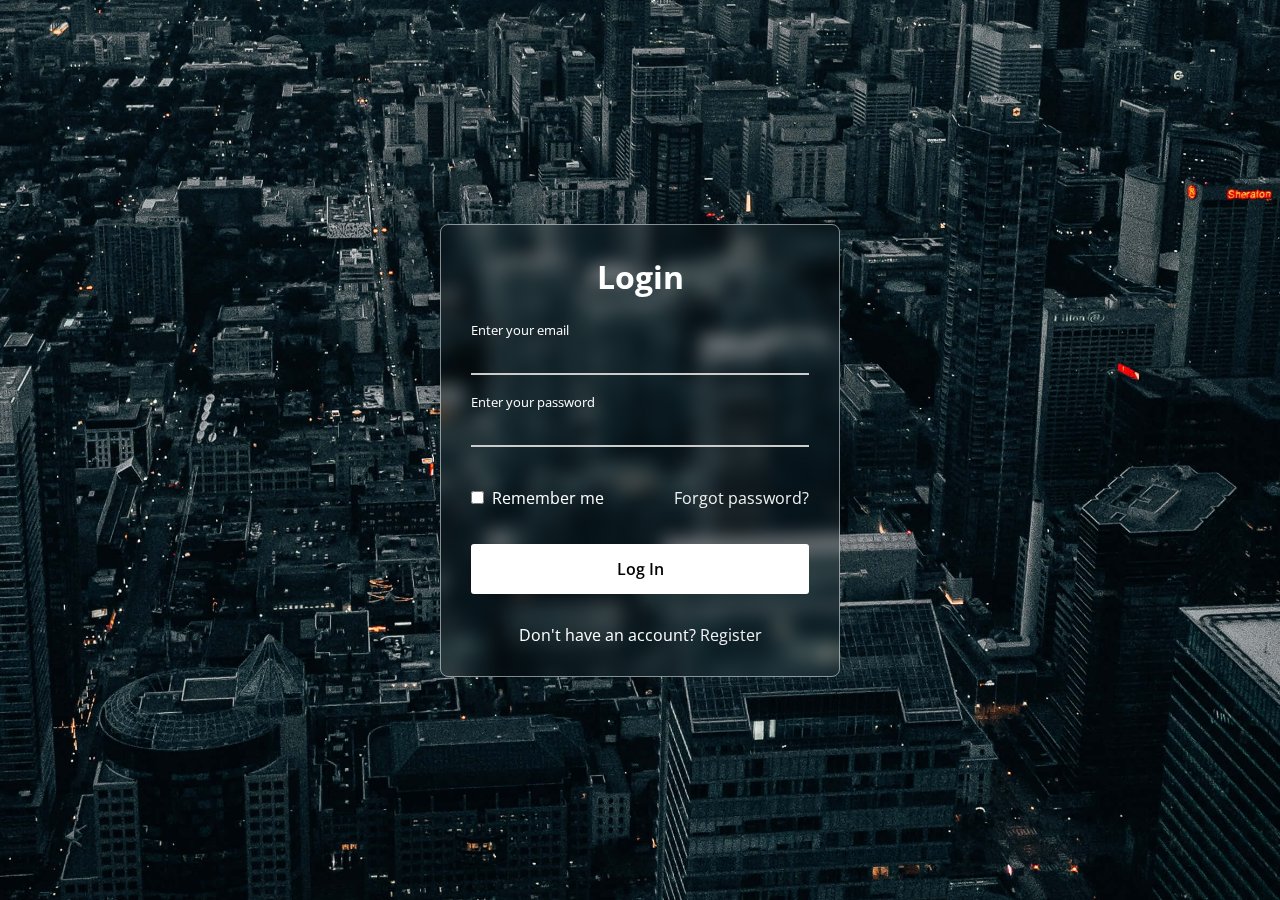
==== index.html @ 2b5d9b62 "Initial commit" ====
<!DOCTYPE html>
<html>
<head>
    <meta charset="UTF-8">
    <meta name="viewport" content="width=device-width, initial-scale=1.0">
    <title>Login</title>
    <link rel="stylesheet" href="resources/css/index.css">
</head>
<body>
<div class="wrapper">
    <form action="#">
        <h2>Login</h2>
        <div class="input-field">
            <input type="email" id="email" name="email" pattern="[a-z0-9._%+\-]+@[a-z0-9.\-]+\.[a-z]{2,}$">
            <label>Enter your email</label>
        </div>
        <div class="input-field">
            <input type="password" id="pwd" name="pwd" pattern="(?=.*\d)(?=.*[a-z])(?=.*[A-Z]).{8,}">
            <label>Enter your password</label>
        </div>
        <div class="forget">
            <label for="remember">
                <input type="checkbox" id="remember">
                <p>Remember me</p>
            </label>
            <a href="#">Forgot password?</a>
        </div>
        <button type="submit">Log In</button>
        <div class="register">
            <p>Don't have an account? <a href="#">Register</a></p>
        </div>
    </form>
</div>
</body>
</html>
---- resources/css/index.css ----
@import url("https://fonts.googleapis.com/css2?family=Open+Sans:wght@200;300;400;500;600;700&display=swap");

* {
    margin: 0;
    padding: 0;
    box-sizing: border-box;
    font-family: "Open Sans", sans-serif;
}

body {
    display: flex;
    align-items: center;
    justify-content: center;
    min-height: 100vh;
    width: 100%;
    padding: 0 10px;
}

body::before {
    content: "";
    position: absolute;
    width: 100%;
    height: 100%;
    background: url(hero-bg.jpg);
    background-position: center;
    background-size: cover;
}

.wrapper {
    width: 400px;
    border-radius: 8px;
    padding: 30px;
    text-align: center;
    border: 1px solid rgba(255, 255, 255, 0.5);
    backdrop-filter: blur(9px);
    -webkit-backdrop-filter: blur(9px);
}

form {
    display: flex;
    flex-direction: column;
}

h2 {
    font-size: 2rem;
    margin-bottom: 20px;
    color: #fff;
}

.input-field {
    position: relative;
    border-bottom: 2px solid #ccc;
    margin: 15px 0;
}

.input-field label {
    position: absolute;
    top: 50%;
    left: 0;
    transform: translateY(-50%);
    color: #fff;
    font-size: 16px;
    pointer-events: none;
    transition: 0.15s ease;
}

.input-field input {
    width: 100%;
    height: 40px;
    background: transparent;
    border: none;
    outline: none;
    font-size: 16px;
    color: #fff;
}

.input-field input:focus~label,
.input-field input:valid~label {
    font-size: 0.8rem;
    top: 10px;
    transform: translateY(-120%);
}

.forget {
    display: flex;
    align-items: center;
    justify-content: space-between;
    margin: 25px 0 35px 0;
    color: #fff;
}

#remember {
    accent-color: #fff;
}

.forget label {
    display: flex;
    align-items: center;
}

.forget label p {
    margin-left: 8px;
}

.wrapper a {
    color: #efefef;
    text-decoration: none;
}

.wrapper a:hover {
    text-decoration: underline;
}

button {
    background: #fff;
    color: #000;
    font-weight: 600;
    border: none;
    padding: 12px 20px;
    cursor: pointer;
    border-radius: 3px;
    font-size: 16px;
    border: 2px solid transparent;
    transition: 0.3s ease;
}

button:hover {
    color: #fff;
    border-color: #fff;
    background: rgba(255, 255, 255, 0.15);
}

.register {
    text-align: center;
    margin-top: 30px;
    color: #fff;
}
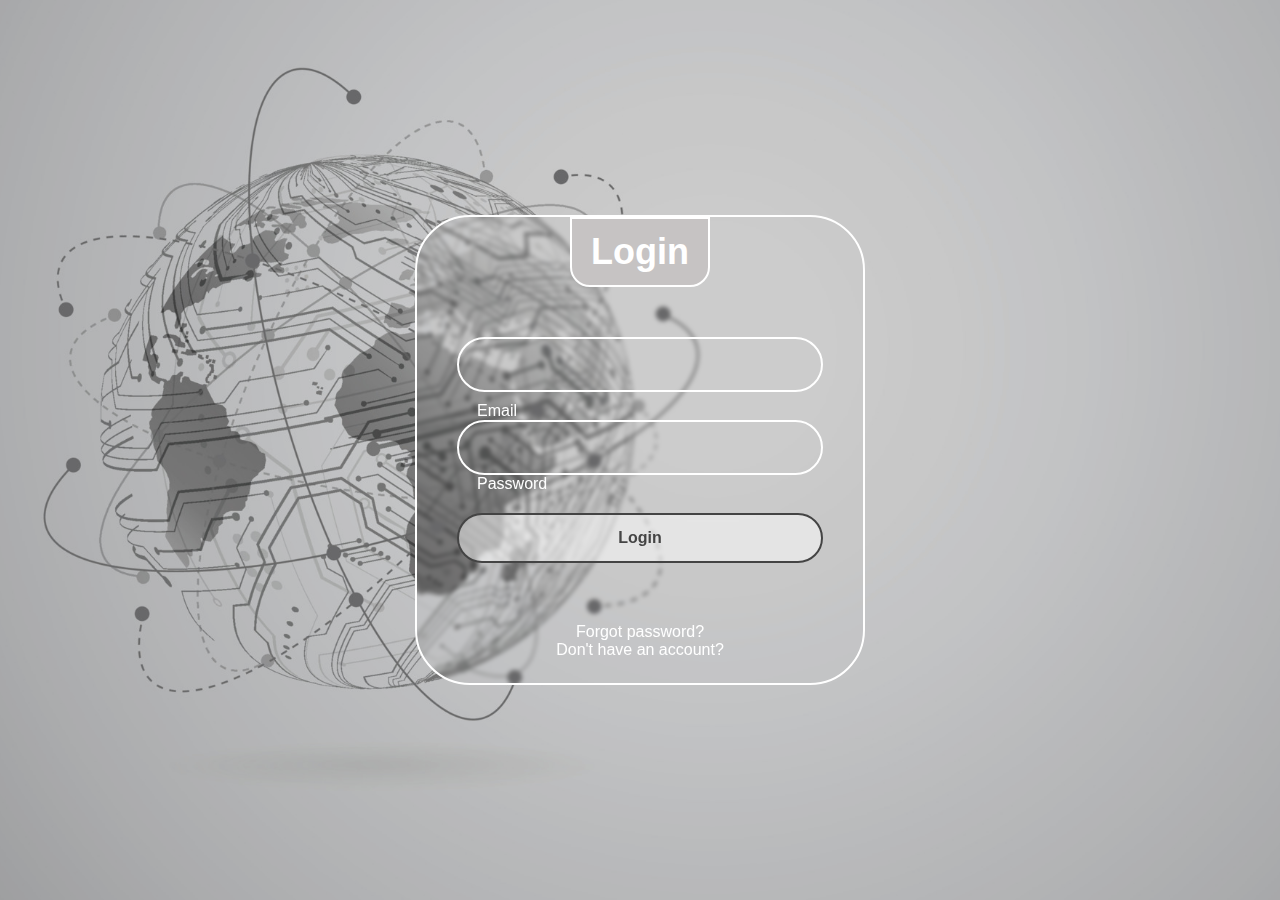
==== commit ce584054: "new Login Form" ====
--- a/index.html
+++ b/index.html
@@ -1,35 +1,39 @@
 <!DOCTYPE html>
-<html>
+<html lang="de">
 <head>
-    <meta charset="UTF-8">
+    <meta charset="utf-8">
     <meta name="viewport" content="width=device-width, initial-scale=1.0">
-    <title>Login</title>
+    <title>ToDo Web-App</title>
     <link rel="stylesheet" href="resources/css/index.css">
 </head>
 <body>
 <div class="wrapper">
-    <form action="#">
-        <h2>Login</h2>
-        <div class="input-field">
-            <input type="email" id="email" name="email" pattern="[a-z0-9._%+\-]+@[a-z0-9.\-]+\.[a-z]{2,}$">
-            <label>Enter your email</label>
+    <div class="login-box">
+        <h3>Login</h3>
+
+        <div class="input_box">
+            <input type="email" id="email" class="input-field" required>
+            <label for="email" class="label">Email</label>
         </div>
-        <div class="input-field">
-            <input type="password" id="pwd" name="pwd" pattern="(?=.*\d)(?=.*[a-z])(?=.*[A-Z]).{8,}">
-            <label>Enter your password</label>
+
+        <div class="input_box">
+            <input type="password" id="pwd" class="input-field" required>
+            <label for="pwd" class="label">Password</label>
         </div>
-        <div class="forget">
-            <label for="remember">
-                <input type="checkbox" id="remember">
-                <p>Remember me</p>
-            </label>
+
+        <div class="input-box">
+            <input type="submit" class="input-submit" value="Login">
+        </div>
+
+        <div class="forgot">
             <a href="#">Forgot password?</a>
         </div>
-        <button type="submit">Log In</button>
+
         <div class="register">
-            <p>Don't have an account? <a href="#">Register</a></p>
+            <a href="#">Don't have an account?</a>
         </div>
-    </form>
+
+    </div>
 </div>
 </body>
 </html>--- a/resources/css/index.css
+++ b/resources/css/index.css
@@ -1,137 +1,143 @@
-@import url("https://fonts.googleapis.com/css2?family=Open+Sans:wght@200;300;400;500;600;700&display=swap");
-
-* {
+*{
     margin: 0;
     padding: 0;
     box-sizing: border-box;
-    font-family: "Open Sans", sans-serif;
+    font-family: 'Poppins', sans-serif;
 }
 
-body {
+:root{
+    --primary-color: #c6c3c3;
+    --second-color: #ffffff;
+    --black-color:#000000
+}
+
+body{
+    background-image: url(../pictures/globe_network_background.jpg);
+    background-position: center;
+    background-size: cover;
+    background-repeat: no-repeat;
+    background-attachment: fixed;
+}
+
+a{
+    text-decoration: none;
+    color: var(--second-color);
+}
+
+a:hover{
+    text-decoration: underline;
+}
+
+.wrapper{
+    width: 100%;
+    display: flex;
+    justify-content: center;
+    align-items: center;
+    min-height: 100vh;
+    background-color: rgba(0, 0, 0, 0.2);
+}
+
+.login-box{
+    position: relative;
+    width: 450px;
+    backdrop-filter: blur(2px);
+    border: 2px solid var(--second-color);
+    border-radius: 55px;
+    padding: 7.5em 2.5em 4em 2.5em;
+    color: var(--second-color);
+}
+
+.login-box h3{
+    position: absolute;
+    top: 0;
+    left: 50%;
+    transform: translateX(-50%);
     display: flex;
     align-items: center;
     justify-content: center;
-    min-height: 100vh;
-    width: 100%;
-    padding: 0 10px;
+    background-color: var(--primary-color);
+    width: 140px;
+    height: 70px;
+    border: 2px solid var(--second-color);
+    border-radius: 0 0 20px 20px;
+    font-size: 36px;
 }
 
-body::before {
+.login-box::before{
     content: "";
     position: absolute;
-    width: 100%;
-    height: 100%;
-    background: url(hero-bg.jpg);
-    background-position: center;
-    background-size: cover;
+    top: 0;
+    left: -30px;
+    width: 30px;
+    height: 30px;
+    border-top-right-radius: 50%;
+    background: transparent;
 }
 
-.wrapper {
-    width: 400px;
-    border-radius: 8px;
-    padding: 30px;
-    text-align: center;
-    border: 1px solid rgba(255, 255, 255, 0.5);
-    backdrop-filter: blur(9px);
-    -webkit-backdrop-filter: blur(9px);
+.login-box::after{
+    content: "";
+    position: absolute;
+    top: 0;
+    left: -30px;
+    width: 30px;
+    height: 30px;
+    border-top-left-radius: 50%;
+    background: transparent;
 }
 
-form {
+.input-box{
+    position: relative;
     display: flex;
     flex-direction: column;
+    margin: 20px 0;
 }
 
-h2 {
-    font-size: 2rem;
-    margin-bottom: 20px;
-    color: #fff;
+.input-field{
+    width: 100%;
+    height: 55px;
+    font-size: 20px;
+    background: transparent;
+    color: var(--second-color);
+    padding-inline: 20px 50px;
+    border: 2px solid var(--second-color);
+    border-radius: 30px;
+    outline: none;
 }
 
-.input-field {
-    position: relative;
-    border-bottom: 2px solid #ccc;
-    margin: 15px 0;
+#email{
+    margin-bottom: 10px;
 }
 
-.input-field label {
-    position: absolute;
-    top: 50%;
-    left: 0;
-    transform: translateY(-50%);
-    color: #fff;
-    font-size: 16px;
-    pointer-events: none;
-    transition: 0.15s ease;
+.label{
+    position: relative;
+    left: 20px;
 }
 
-.input-field input {
+.input-submit{
     width: 100%;
-    height: 40px;
-    background: transparent;
-    border: none;
-    outline: none;
+    height: 50px;
+    background: rgba(255, 255, 255, 0.5);
     font-size: 16px;
-    color: #fff;
+    font-weight: bold;
+    color: #444444;
+    border: 2px solid #444444;
+    border-radius: 30px;
+    cursor: pointer;
+    transition: 0.3s;
 }
 
-.input-field input:focus~label,
-.input-field input:valid~label {
-    font-size: 0.8rem;
-    top: 10px;
-    transform: translateY(-120%);
+.input-submit:hover{
+    background: transparent;
 }
 
-.forget {
-    display: flex;
-    align-items: center;
-    justify-content: space-between;
-    margin: 25px 0 35px 0;
-    color: #fff;
+.register{
+    position: relative;
+    top: 40px;
+    text-align: center;
 }
 
-#remember {
-    accent-color: #fff;
-}
-
-.forget label {
-    display: flex;
-    align-items: center;
-}
-
-.forget label p {
-    margin-left: 8px;
-}
-
-.wrapper a {
-    color: #efefef;
-    text-decoration: none;
-}
-
-.wrapper a:hover {
-    text-decoration: underline;
-}
-
-button {
-    background: #fff;
-    color: #000;
-    font-weight: 600;
-    border: none;
-    padding: 12px 20px;
-    cursor: pointer;
-    border-radius: 3px;
-    font-size: 16px;
-    border: 2px solid transparent;
-    transition: 0.3s ease;
-}
-
-button:hover {
-    color: #fff;
-    border-color: #fff;
-    background: rgba(255, 255, 255, 0.15);
-}
-
-.register {
+.forgot{
+    position: relative;
+    top: 40px;
     text-align: center;
-    margin-top: 30px;
-    color: #fff;
 }